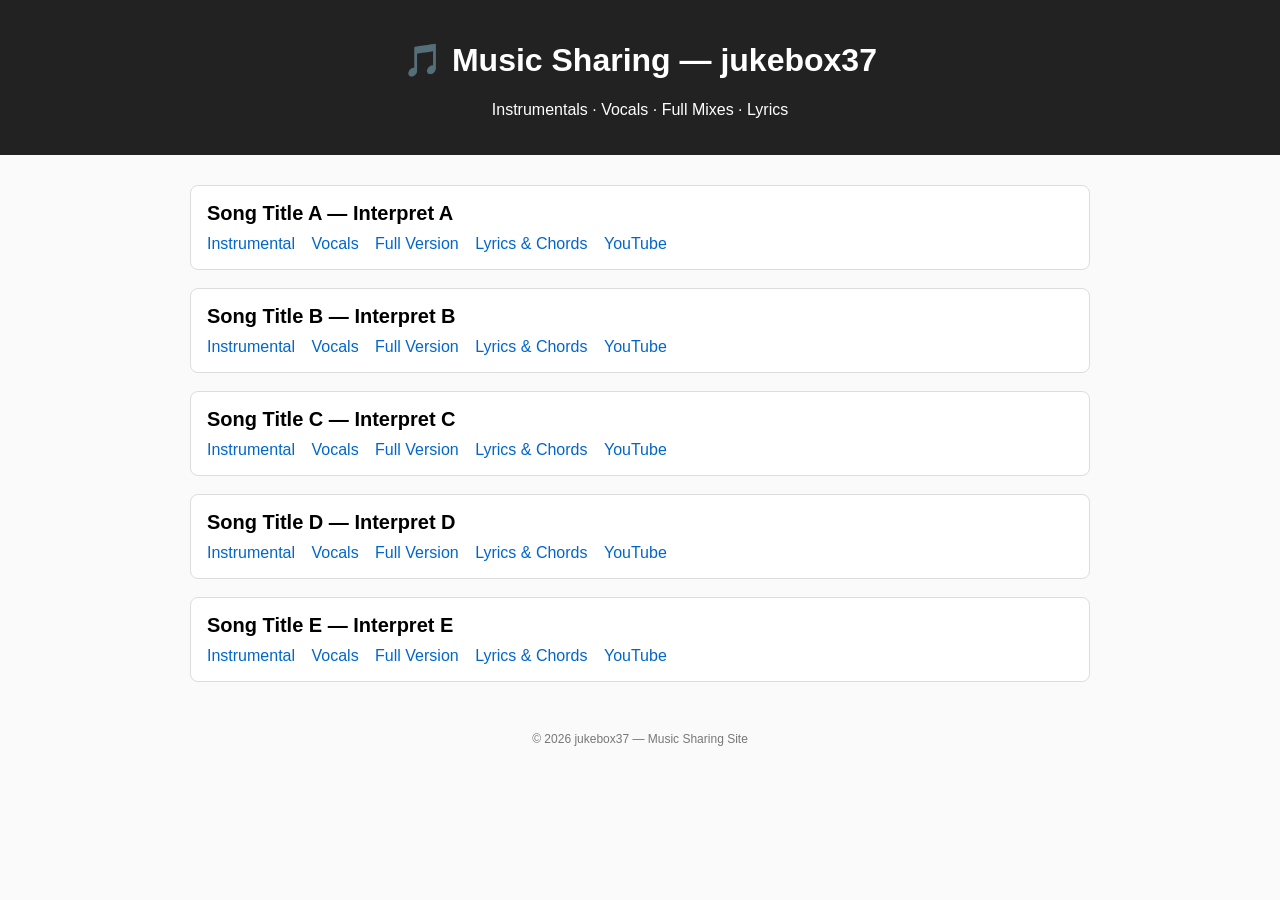
==== index.html @ 1ede554e "Update index.html" ====
<!DOCTYPE html>
<html>
<head>
  <meta charset="UTF-8">
  <title>jukebox37 - Shared Music</title>
  <link rel="stylesheet" href="style.css">
</head>
<body>

<header>
  <h1>🎵 Music Sharing — jukebox37</h1>
  <p>Instrumentals · Vocals · Full Mixes · Lyrics</p>
</header>

<div class="container">

  <!-- SONG A -->
  <div class="song-card">
    <div class="song-title">Song Title A — Interpret A</div>
    <div class="song-links">
      <a href="mp3/Song_Title_A-Interpret_A_(Instrumental).mp3">Instrumental</a>
      <a href="mp3/Song_Title_A-Interpret_A_(Vocals).mp3">Vocals</a>
      <a href="mp3/Song_Title_A-Interpret_A.mp3">Full Version</a>
      <a href="songs/song-a-lyrics.html">Lyrics & Chords</a>
      <a href="https://youtube.com/" target="_blank">YouTube</a>
    </div>
  </div>

  <!-- SONG B -->
  <div class="song-card">
    <div class="song-title">Song Title B — Interpret B</div>
    <div class="song-links">
      <a href="mp3/Song_Title_B-Interpret_B_(Instrumental).mp3">Instrumental</a>
      <a href="mp3/Song_Title_B-Interpret_B_(Vocals).mp3">Vocals</a>
      <a href="mp3/Song_Title_B-Interpret_B.mp3">Full Version</a>
      <a href="songs/song-b-lyrics.html">Lyrics & Chords</a>
      <a href="https://youtube.com/" target="_blank">YouTube</a>
    </div>
  </div>

  <!-- SONG C -->
  <div class="song-card">
    <div class="song-title">Song Title C — Interpret C</div>
    <div class="song-links">
      <a href="mp3/Song_Title_C-Interpret_C_(Instrumental).mp3">Instrumental</a>
      <a href="mp3/Song_Title_C-Interpret_C_(Vocals).mp3">Vocals</a>
      <a href="mp3/Song_Title_C-Interpret_C.mp3">Full Version</a>
      <a href="songs/song-c-lyrics.html">Lyrics & Chords</a>
      <a href="https://youtube.com/" target="_blank">YouTube</a>
    </div>
  </div>

  <!-- SONG D -->
  <div class="song-card">
    <div class="song-title">Song Title D — Interpret D</div>
    <div class="song-links">
      <a href="mp3/Song_Title_D-Interpret_D_(Instrumental).mp3">Instrumental</a>
      <a href="mp3/Song_Title_D-Interpret_D_(Vocals).mp3">Vocals</a>
      <a href="mp3/Song_Title_D-Interpret_D.mp3">Full Version</a>
      <a href="songs/song-d-lyrics.html">Lyrics & Chords</a>
      <a href="https://youtube.com/" target="_blank">YouTube</a>
    </div>
  </div>

  <!-- SONG E -->
  <div class="song-card">
    <div class="song-title">Song Title E — Interpret E</div>
    <div class="song-links">
      <a href="mp3/Song_Title_E-Interpret_E_(Instrumental).mp3">Instrumental</a>
      <a href="mp3/Song_Title_E-Interpret_E_(Vocals).mp3">Vocals</a>
      <a href="mp3/Song_Title_E-Interpret_E.mp3">Full Version</a>
      <a href="songs/song-e-lyrics.html">Lyrics & Chords</a>
      <a href="https://youtube.com/" target="_blank">YouTube</a>
    </div>
  </div>

</div>

<footer>
  © 2026 jukebox37 — Music Sharing Site
</footer>

</body>
</html>
---- style.css ----
body {
  font-family: Arial, sans-serif;
  background: #fafafa;
  margin: 0;
  padding: 0;
}

header {
  background: #222;
  color: white;
  padding: 20px;
  text-align: center;
}

.container {
  width: 90%;
  max-width: 900px;
  margin: 30px auto;
}

.song-card {
  background: white;
  padding: 16px;
  margin: 18px 0;
  border-radius: 8px;
  border: 1px solid #ddd;
}

.song-title {
  font-size: 20px;
  font-weight: bold;
}

.song-links a {
  display: inline-block;
  margin-right: 12px;
  margin-top: 10px;
  text-decoration: none;
  color: #0066cc;
}

.song-links a:hover {
  text-decoration: underline;
}

footer {
  text-align: center;
  font-size: 12px;
  padding: 20px;
  color: #777;
}
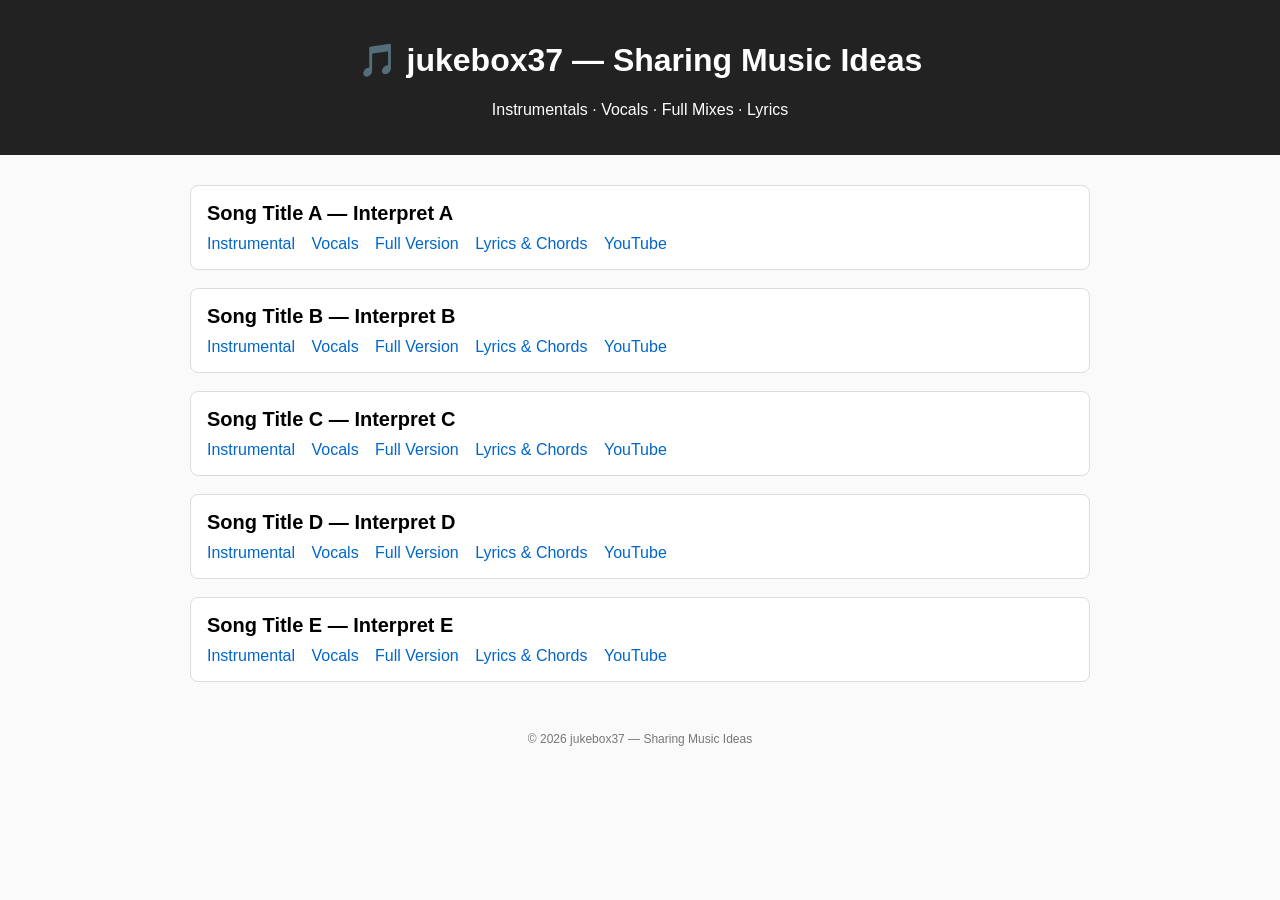
==== commit 97322cd6: "Update index.html" ====
--- a/index.html
+++ b/index.html
@@ -2,13 +2,40 @@
 <html>
 <head>
   <meta charset="UTF-8">
-  <title>jukebox37 - Shared Music</title>
+  <meta name="robots" content="noindex, nofollow">
+  <meta name="googlebot" content="noindex, nofollow">
+
+  <script>
+  async function sha256(str) {
+    const buf = await crypto.subtle.digest("SHA-256", new TextEncoder().encode(str));
+    return [...new Uint8Array(buf)]
+      .map(x => x.toString(16).padStart(2, "0"))
+      .join("");
+  }
+
+  const password_hash = "b4728a4cdc82644eb648f4f4a26844e94557d56356b1b615c6698e81f7907601";
+
+  (async () => {
+    const entry = prompt("Enter password:");
+    if (!entry) {
+      document.body.innerHTML = "<h2>Access denied</h2>";
+      return;
+    }
+    const entry_hash = await sha256(entry);
+    if (entry_hash !== password_hash) {
+      document.body.innerHTML = "<h2>Access denied</h2>";
+    }
+  })();
+  </script>
+
+  <title>jukebox37 - Sharing Music Ideas</title>
   <link rel="stylesheet" href="style.css">
 </head>
+
 <body>
 
 <header>
-  <h1>🎵 Music Sharing — jukebox37</h1>
+  <h1>🎵 jukebox37 — Sharing Music Ideas</h1>
   <p>Instrumentals · Vocals · Full Mixes · Lyrics</p>
 </header>
 
@@ -21,7 +48,7 @@
       <a href="mp3/Song_Title_A-Interpret_A_(Instrumental).mp3">Instrumental</a>
       <a href="mp3/Song_Title_A-Interpret_A_(Vocals).mp3">Vocals</a>
       <a href="mp3/Song_Title_A-Interpret_A.mp3">Full Version</a>
-      <a href="songs/song-a-lyrics.html">Lyrics & Chords</a>
+      <a href="songs/song-a-lyrics.html">Lyrics &amp; Chords</a>
       <a href="https://youtube.com/" target="_blank">YouTube</a>
     </div>
   </div>
@@ -33,7 +60,7 @@
       <a href="mp3/Song_Title_B-Interpret_B_(Instrumental).mp3">Instrumental</a>
       <a href="mp3/Song_Title_B-Interpret_B_(Vocals).mp3">Vocals</a>
       <a href="mp3/Song_Title_B-Interpret_B.mp3">Full Version</a>
-      <a href="songs/song-b-lyrics.html">Lyrics & Chords</a>
+      <a href="songs/song-b-lyrics.html">Lyrics &amp; Chords</a>
       <a href="https://youtube.com/" target="_blank">YouTube</a>
     </div>
   </div>
@@ -45,7 +72,7 @@
       <a href="mp3/Song_Title_C-Interpret_C_(Instrumental).mp3">Instrumental</a>
       <a href="mp3/Song_Title_C-Interpret_C_(Vocals).mp3">Vocals</a>
       <a href="mp3/Song_Title_C-Interpret_C.mp3">Full Version</a>
-      <a href="songs/song-c-lyrics.html">Lyrics & Chords</a>
+      <a href="songs/song-c-lyrics.html">Lyrics &amp; Chords</a>
       <a href="https://youtube.com/" target="_blank">YouTube</a>
     </div>
   </div>
@@ -57,7 +84,7 @@
       <a href="mp3/Song_Title_D-Interpret_D_(Instrumental).mp3">Instrumental</a>
       <a href="mp3/Song_Title_D-Interpret_D_(Vocals).mp3">Vocals</a>
       <a href="mp3/Song_Title_D-Interpret_D.mp3">Full Version</a>
-      <a href="songs/song-d-lyrics.html">Lyrics & Chords</a>
+      <a href="songs/song-d-lyrics.html">Lyrics &amp; Chords</a>
       <a href="https://youtube.com/" target="_blank">YouTube</a>
     </div>
   </div>
@@ -69,7 +96,7 @@
       <a href="mp3/Song_Title_E-Interpret_E_(Instrumental).mp3">Instrumental</a>
       <a href="mp3/Song_Title_E-Interpret_E_(Vocals).mp3">Vocals</a>
       <a href="mp3/Song_Title_E-Interpret_E.mp3">Full Version</a>
-      <a href="songs/song-e-lyrics.html">Lyrics & Chords</a>
+      <a href="songs/song-e-lyrics.html">Lyrics &amp; Chords</a>
       <a href="https://youtube.com/" target="_blank">YouTube</a>
     </div>
   </div>
@@ -77,7 +104,7 @@
 </div>
 
 <footer>
-  © 2026 jukebox37 — Music Sharing Site
+  © 2026 jukebox37 — Sharing Music Ideas
 </footer>
 
 </body>
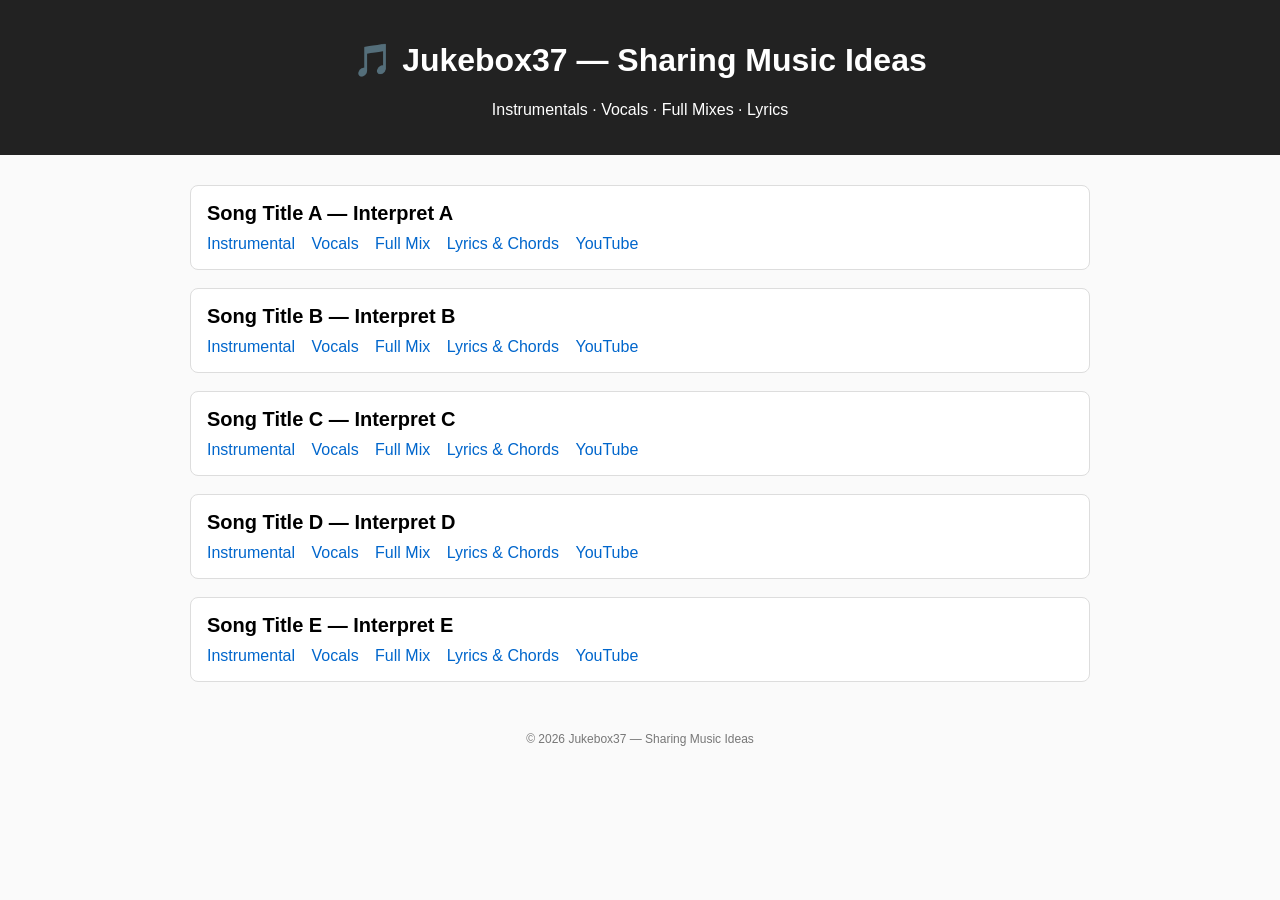
==== commit 951c509b: "Update index.html" ====
--- a/index.html
+++ b/index.html
@@ -28,14 +28,14 @@
   })();
   </script>
 
-  <title>jukebox37 - Sharing Music Ideas</title>
+  <title>Jukebox37 - Sharing Music Ideas</title>
   <link rel="stylesheet" href="style.css">
 </head>
 
 <body>
 
 <header>
-  <h1>🎵 jukebox37 — Sharing Music Ideas</h1>
+  <h1>🎵 Jukebox37 — Sharing Music Ideas</h1>
   <p>Instrumentals · Vocals · Full Mixes · Lyrics</p>
 </header>
 
@@ -47,7 +47,7 @@
     <div class="song-links">
       <a href="mp3/Song_Title_A-Interpret_A_(Instrumental).mp3">Instrumental</a>
       <a href="mp3/Song_Title_A-Interpret_A_(Vocals).mp3">Vocals</a>
-      <a href="mp3/Song_Title_A-Interpret_A.mp3">Full Version</a>
+      <a href="mp3/Song_Title_A-Interpret_A.mp3">Full Mix</a>
       <a href="songs/song-a-lyrics.html">Lyrics &amp; Chords</a>
       <a href="https://youtube.com/" target="_blank">YouTube</a>
     </div>
@@ -59,7 +59,7 @@
     <div class="song-links">
       <a href="mp3/Song_Title_B-Interpret_B_(Instrumental).mp3">Instrumental</a>
       <a href="mp3/Song_Title_B-Interpret_B_(Vocals).mp3">Vocals</a>
-      <a href="mp3/Song_Title_B-Interpret_B.mp3">Full Version</a>
+      <a href="mp3/Song_Title_B-Interpret_B.mp3">Full Mix</a>
       <a href="songs/song-b-lyrics.html">Lyrics &amp; Chords</a>
       <a href="https://youtube.com/" target="_blank">YouTube</a>
     </div>
@@ -71,7 +71,7 @@
     <div class="song-links">
       <a href="mp3/Song_Title_C-Interpret_C_(Instrumental).mp3">Instrumental</a>
       <a href="mp3/Song_Title_C-Interpret_C_(Vocals).mp3">Vocals</a>
-      <a href="mp3/Song_Title_C-Interpret_C.mp3">Full Version</a>
+      <a href="mp3/Song_Title_C-Interpret_C.mp3">Full Mix</a>
       <a href="songs/song-c-lyrics.html">Lyrics &amp; Chords</a>
       <a href="https://youtube.com/" target="_blank">YouTube</a>
     </div>
@@ -83,7 +83,7 @@
     <div class="song-links">
       <a href="mp3/Song_Title_D-Interpret_D_(Instrumental).mp3">Instrumental</a>
       <a href="mp3/Song_Title_D-Interpret_D_(Vocals).mp3">Vocals</a>
-      <a href="mp3/Song_Title_D-Interpret_D.mp3">Full Version</a>
+      <a href="mp3/Song_Title_D-Interpret_D.mp3">Full Mix</a>
       <a href="songs/song-d-lyrics.html">Lyrics &amp; Chords</a>
       <a href="https://youtube.com/" target="_blank">YouTube</a>
     </div>
@@ -95,7 +95,7 @@
     <div class="song-links">
       <a href="mp3/Song_Title_E-Interpret_E_(Instrumental).mp3">Instrumental</a>
       <a href="mp3/Song_Title_E-Interpret_E_(Vocals).mp3">Vocals</a>
-      <a href="mp3/Song_Title_E-Interpret_E.mp3">Full Version</a>
+      <a href="mp3/Song_Title_E-Interpret_E.mp3">Full Mix</a>
       <a href="songs/song-e-lyrics.html">Lyrics &amp; Chords</a>
       <a href="https://youtube.com/" target="_blank">YouTube</a>
     </div>
@@ -104,7 +104,7 @@
 </div>
 
 <footer>
-  © 2026 jukebox37 — Sharing Music Ideas
+  © 2026 Jukebox37 — Sharing Music Ideas
 </footer>
 
 </body>
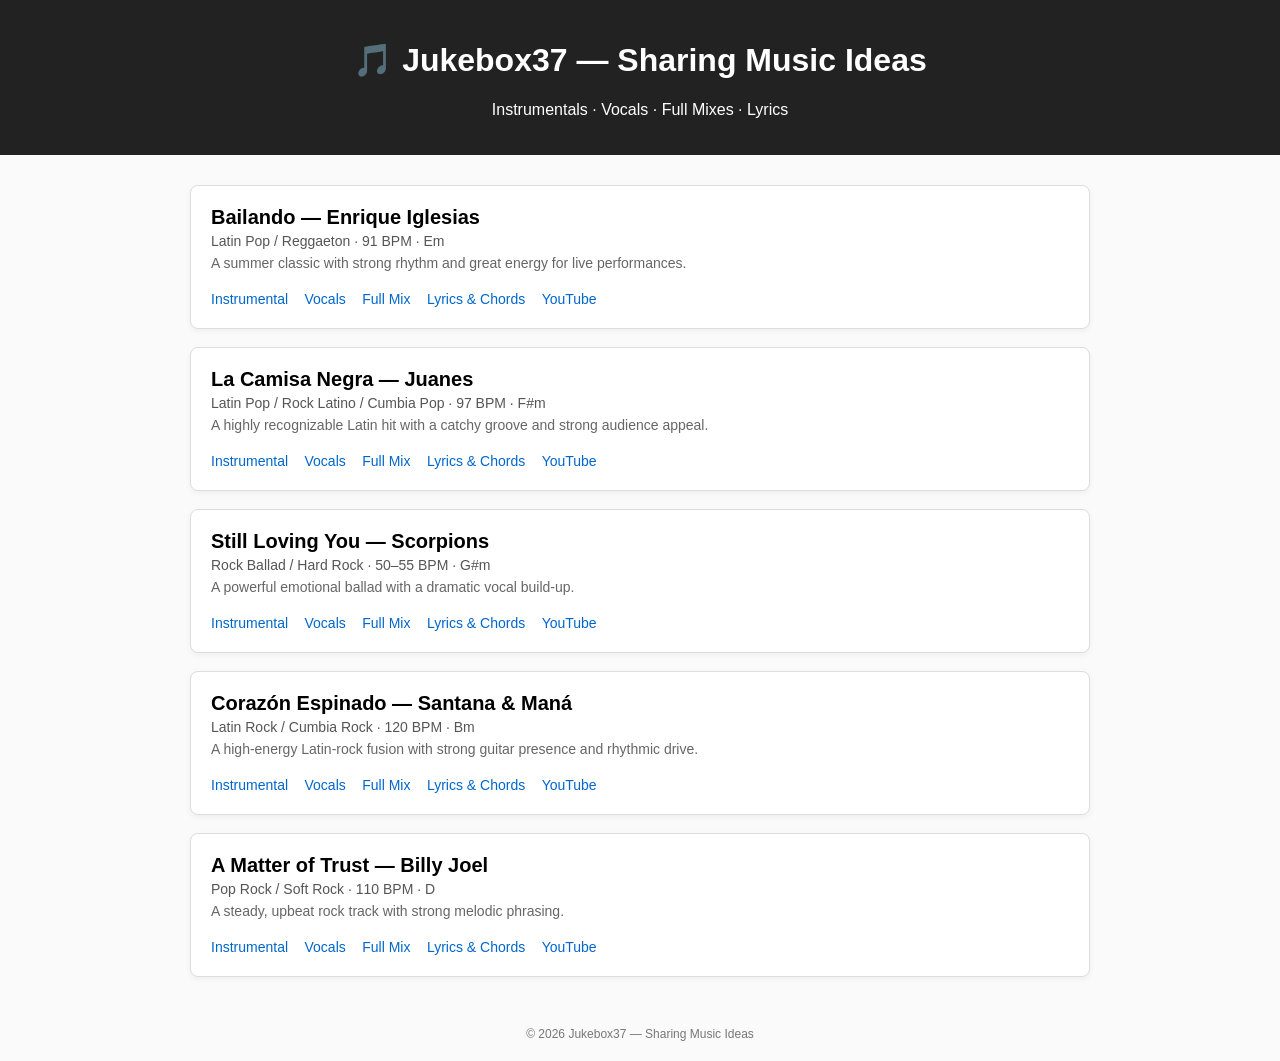
==== commit dd465302: "Update index.html" ====
--- a/index.html
+++ b/index.html
@@ -4,30 +4,6 @@
   <meta charset="UTF-8">
   <meta name="robots" content="noindex, nofollow">
   <meta name="googlebot" content="noindex, nofollow">
-
-  <script>
-  async function sha256(str) {
-    const buf = await crypto.subtle.digest("SHA-256", new TextEncoder().encode(str));
-    return [...new Uint8Array(buf)]
-      .map(x => x.toString(16).padStart(2, "0"))
-      .join("");
-  }
-
-  const password_hash = "b4728a4cdc82644eb648f4f4a26844e94557d56356b1b615c6698e81f7907601";
-
-  (async () => {
-    const entry = prompt("Enter password:");
-    if (!entry) {
-      document.body.innerHTML = "<h2>Access denied</h2>";
-      return;
-    }
-    const entry_hash = await sha256(entry);
-    if (entry_hash !== password_hash) {
-      document.body.innerHTML = "<h2>Access denied</h2>";
-    }
-  })();
-  </script>
-
   <title>Jukebox37 - Sharing Music Ideas</title>
   <link rel="stylesheet" href="style.css">
 </head>
@@ -43,61 +19,71 @@
 
   <!-- SONG A -->
   <div class="song-card">
-    <div class="song-title">Song Title A — Interpret A</div>
+    <div class="song-title">Bailando — Enrique Iglesias</div>
+    <div class="song-meta">Latin Pop / Reggaeton · 91 BPM · Em</div>
+    <div class="song-desc">A summer classic with strong rhythm and great energy for live performances.</div>
     <div class="song-links">
-      <a href="mp3/Song_Title_A-Interpret_A_(Instrumental).mp3">Instrumental</a>
-      <a href="mp3/Song_Title_A-Interpret_A_(Vocals).mp3">Vocals</a>
-      <a href="mp3/Song_Title_A-Interpret_A.mp3">Full Mix</a>
+      <a href="mp3/Bailando-Enrique_Iglesias_(Instrumental).mp3">Instrumental</a>
+      <a href="mp3/Bailando-Enrique_Iglesias_(Vocals).mp3">Vocals</a>
+      <a href="mp3/Bailando-Enrique_Iglesias.mp3">Full Mix</a>
       <a href="songs/song-a-lyrics.html">Lyrics &amp; Chords</a>
-      <a href="https://youtube.com/" target="_blank">YouTube</a>
+      <a href="https://youtu.be/NUsoVlDFqZg" target="_blank">YouTube</a>
     </div>
   </div>
 
   <!-- SONG B -->
   <div class="song-card">
-    <div class="song-title">Song Title B — Interpret B</div>
+    <div class="song-title">La Camisa Negra — Juanes</div>
+    <div class="song-meta">Latin Pop / Rock Latino / Cumbia Pop · 97 BPM · F#m</div>
+    <div class="song-desc">A highly recognizable Latin hit with a catchy groove and strong audience appeal.</div>
     <div class="song-links">
-      <a href="mp3/Song_Title_B-Interpret_B_(Instrumental).mp3">Instrumental</a>
-      <a href="mp3/Song_Title_B-Interpret_B_(Vocals).mp3">Vocals</a>
-      <a href="mp3/Song_Title_B-Interpret_B.mp3">Full Mix</a>
+      <a href="mp3/La_Camisa_Negra-Juanes_(Instrumental).mp3">Instrumental</a>
+      <a href="mp3/La_Camisa_Negra-Juanes_(Vocals).mp3">Vocals</a>
+      <a href="mp3/La_Camisa_Negra-Juanes.mp3">Full Mix</a>
       <a href="songs/song-b-lyrics.html">Lyrics &amp; Chords</a>
-      <a href="https://youtube.com/" target="_blank">YouTube</a>
+      <a href="https://youtu.be/Dp9oSi9IpZ8" target="_blank">YouTube</a>
     </div>
   </div>
 
   <!-- SONG C -->
   <div class="song-card">
-    <div class="song-title">Song Title C — Interpret C</div>
+    <div class="song-title">Still Loving You — Scorpions</div>
+    <div class="song-meta">Rock Ballad / Hard Rock · 50–55 BPM · G#m</div>
+    <div class="song-desc">A powerful emotional ballad with a dramatic vocal build-up.</div>
     <div class="song-links">
-      <a href="mp3/Song_Title_C-Interpret_C_(Instrumental).mp3">Instrumental</a>
-      <a href="mp3/Song_Title_C-Interpret_C_(Vocals).mp3">Vocals</a>
-      <a href="mp3/Song_Title_C-Interpret_C.mp3">Full Mix</a>
+      <a href="mp3/Still_Loving_You-Scorpions_(Instrumental).mp3">Instrumental</a>
+      <a href="mp3/Still_Loving_You-Scorpions_(Vocals).mp3">Vocals</a>
+      <a href="mp3/Still_Loving_You-Scorpions.mp3">Full Mix</a>
       <a href="songs/song-c-lyrics.html">Lyrics &amp; Chords</a>
-      <a href="https://youtube.com/" target="_blank">YouTube</a>
+      <a href="https://youtu.be/7pOr3dBFAeY" target="_blank">YouTube</a>
     </div>
   </div>
 
   <!-- SONG D -->
   <div class="song-card">
-    <div class="song-title">Song Title D — Interpret D</div>
+    <div class="song-title">Corazón Espinado — Santana & Maná</div>
+    <div class="song-meta">Latin Rock / Cumbia Rock · 120 BPM · Bm</div>
+    <div class="song-desc">A high-energy Latin-rock fusion with strong guitar presence and rhythmic drive.</div>
     <div class="song-links">
-      <a href="mp3/Song_Title_D-Interpret_D_(Instrumental).mp3">Instrumental</a>
-      <a href="mp3/Song_Title_D-Interpret_D_(Vocals).mp3">Vocals</a>
-      <a href="mp3/Song_Title_D-Interpret_D.mp3">Full Mix</a>
+      <a href="mp3/Corazon_Espinado-Santana_Mana_(Instrumental).mp3">Instrumental</a>
+      <a href="mp3/Corazon_Espinado-Santana_Mana_(Vocals).mp3">Vocals</a>
+      <a href="mp3/Corazon_Espinado-Santana_Mana.mp3">Full Mix</a>
       <a href="songs/song-d-lyrics.html">Lyrics &amp; Chords</a>
-      <a href="https://youtube.com/" target="_blank">YouTube</a>
+      <a href="https://youtu.be/t6omUxqhG78" target="_blank">YouTube</a>
     </div>
   </div>
 
   <!-- SONG E -->
   <div class="song-card">
-    <div class="song-title">Song Title E — Interpret E</div>
+    <div class="song-title">A Matter of Trust — Billy Joel</div>
+    <div class="song-meta">Pop Rock / Soft Rock · 110 BPM · D</div>
+    <div class="song-desc">A steady, upbeat rock track with strong melodic phrasing.</div>
     <div class="song-links">
-      <a href="mp3/Song_Title_E-Interpret_E_(Instrumental).mp3">Instrumental</a>
-      <a href="mp3/Song_Title_E-Interpret_E_(Vocals).mp3">Vocals</a>
-      <a href="mp3/Song_Title_E-Interpret_E.mp3">Full Mix</a>
+      <a href="mp3/A_Matter_of_Trust-Billy_Joel_(Instrumental).mp3">Instrumental</a>
+      <a href="mp3/A_Matter_of_Trust-Billy_Joel_(Vocals).mp3">Vocals</a>
+      <a href="mp3/A_Matter_Of_Trust-Billy_Joel.mp3">Full Mix</a>
       <a href="songs/song-e-lyrics.html">Lyrics &amp; Chords</a>
-      <a href="https://youtube.com/" target="_blank">YouTube</a>
+      <a href="https://youtu.be/6yYchgX1fMw" target="_blank">YouTube</a>
     </div>
   </div>
 
--- a/style.css
+++ b/style.css
@@ -20,18 +20,33 @@
 
 .song-card {
   background: white;
-  padding: 16px;
+  padding: 20px;
   margin: 18px 0;
   border-radius: 8px;
   border: 1px solid #ddd;
+  box-shadow: 0 2px 6px rgba(0,0,0,0.05);
 }
 
 .song-title {
   font-size: 20px;
-  font-weight: bold;
+  font-weight: 600;
+}
+
+.song-meta {
+  font-size: 14px;
+  color: #555;
+  margin-top: 4px;
+}
+
+.song-desc {
+  font-size: 14px;
+  color: #666;
+  margin-top: 6px;
+  margin-bottom: 10px;
 }
 
 .song-links a {
+  font-size: 14px;
   display: inline-block;
   margin-right: 12px;
   margin-top: 10px;
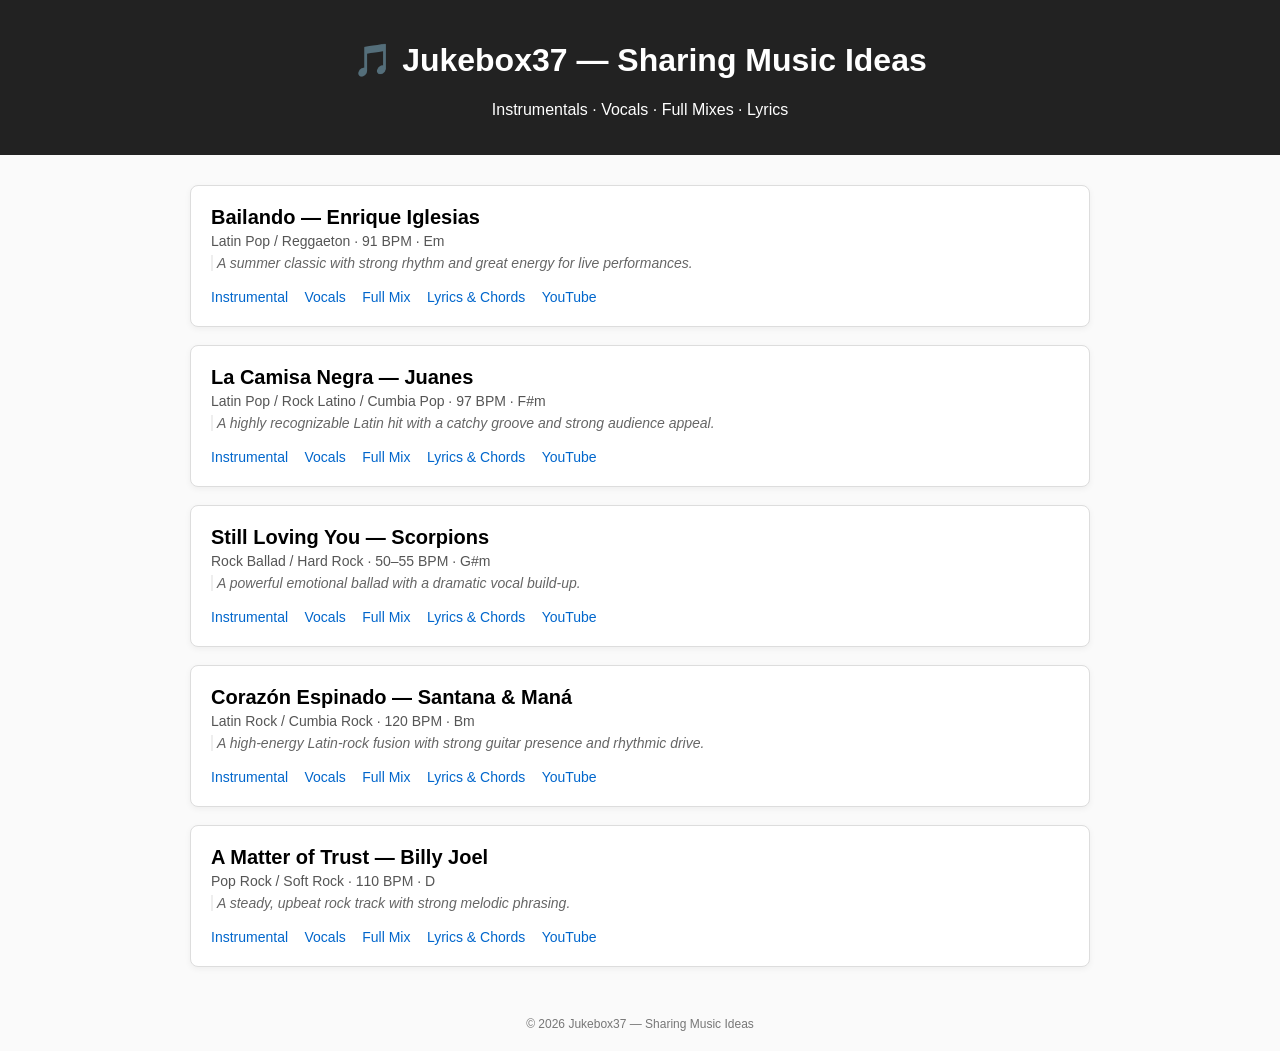
==== commit d5c114eb: "Update index.html" ====
--- a/index.html
+++ b/index.html
@@ -23,10 +23,10 @@
     <div class="song-meta">Latin Pop / Reggaeton · 91 BPM · Em</div>
     <div class="song-desc">A summer classic with strong rhythm and great energy for live performances.</div>
     <div class="song-links">
-      <a href="mp3/Bailando-Enrique_Iglesias_(Instrumental).mp3">Instrumental</a>
-      <a href="mp3/Bailando-Enrique_Iglesias_(Vocals).mp3">Vocals</a>
-      <a href="mp3/Bailando-Enrique_Iglesias.mp3">Full Mix</a>
-      <a href="songs/song-a-lyrics.html">Lyrics &amp; Chords</a>
+      <a href="songs/Bailando-Enrique_Iglesias_(Instrumental).mp3">Instrumental</a>
+      <a href="songs/Bailando-Enrique_Iglesias_(Vocals).mp3">Vocals</a>
+      <a href="songs/Bailando-Enrique_Iglesias.mp3">Full Mix</a>
+      <a href="songs/Bailando-Enrique_Iglesias-lyrics.html">Lyrics &amp; Chords</a>
       <a href="https://youtu.be/NUsoVlDFqZg" target="_blank">YouTube</a>
     </div>
   </div>
@@ -37,10 +37,10 @@
     <div class="song-meta">Latin Pop / Rock Latino / Cumbia Pop · 97 BPM · F#m</div>
     <div class="song-desc">A highly recognizable Latin hit with a catchy groove and strong audience appeal.</div>
     <div class="song-links">
-      <a href="mp3/La_Camisa_Negra-Juanes_(Instrumental).mp3">Instrumental</a>
-      <a href="mp3/La_Camisa_Negra-Juanes_(Vocals).mp3">Vocals</a>
-      <a href="mp3/La_Camisa_Negra-Juanes.mp3">Full Mix</a>
-      <a href="songs/song-b-lyrics.html">Lyrics &amp; Chords</a>
+      <a href="songs/La_Camisa_Negra-Juanes_(Instrumental).mp3">Instrumental</a>
+      <a href="songs/La_Camisa_Negra-Juanes_(Vocals).mp3">Vocals</a>
+      <a href="songs/La_Camisa_Negra-Juanes.mp3">Full Mix</a>
+      <a href="songs/La_Camisa_Negra-Juanes-lyrics.html">Lyrics &amp; Chords</a>
       <a href="https://youtu.be/Dp9oSi9IpZ8" target="_blank">YouTube</a>
     </div>
   </div>
@@ -51,10 +51,10 @@
     <div class="song-meta">Rock Ballad / Hard Rock · 50–55 BPM · G#m</div>
     <div class="song-desc">A powerful emotional ballad with a dramatic vocal build-up.</div>
     <div class="song-links">
-      <a href="mp3/Still_Loving_You-Scorpions_(Instrumental).mp3">Instrumental</a>
-      <a href="mp3/Still_Loving_You-Scorpions_(Vocals).mp3">Vocals</a>
-      <a href="mp3/Still_Loving_You-Scorpions.mp3">Full Mix</a>
-      <a href="songs/song-c-lyrics.html">Lyrics &amp; Chords</a>
+      <a href="songs/Still_Loving_You-Scorpions_(Instrumental).mp3">Instrumental</a>
+      <a href="songs/Still_Loving_You-Scorpions_(Vocals).mp3">Vocals</a>
+      <a href="songs/Still_Loving_You-Scorpions.mp3">Full Mix</a>
+      <a href="songs/Still_Loving_You-Scorpions-lyrics.html">Lyrics &amp; Chords</a>
       <a href="https://youtu.be/7pOr3dBFAeY" target="_blank">YouTube</a>
     </div>
   </div>
@@ -65,10 +65,10 @@
     <div class="song-meta">Latin Rock / Cumbia Rock · 120 BPM · Bm</div>
     <div class="song-desc">A high-energy Latin-rock fusion with strong guitar presence and rhythmic drive.</div>
     <div class="song-links">
-      <a href="mp3/Corazon_Espinado-Santana_Mana_(Instrumental).mp3">Instrumental</a>
-      <a href="mp3/Corazon_Espinado-Santana_Mana_(Vocals).mp3">Vocals</a>
-      <a href="mp3/Corazon_Espinado-Santana_Mana.mp3">Full Mix</a>
-      <a href="songs/song-d-lyrics.html">Lyrics &amp; Chords</a>
+      <a href="songs/Corazon_Espinado-Santana_Mana_(Instrumental).mp3">Instrumental</a>
+      <a href="songs/Corazon_Espinado-Santana_Mana_(Vocals).mp3">Vocals</a>
+      <a href="songs/Corazon_Espinado-Santana_Mana.mp3">Full Mix</a>
+      <a href="songs/Corazon_Espinado-Santana_Mana-lyrics.html">Lyrics &amp; Chords</a>
       <a href="https://youtu.be/t6omUxqhG78" target="_blank">YouTube</a>
     </div>
   </div>
@@ -79,10 +79,10 @@
     <div class="song-meta">Pop Rock / Soft Rock · 110 BPM · D</div>
     <div class="song-desc">A steady, upbeat rock track with strong melodic phrasing.</div>
     <div class="song-links">
-      <a href="mp3/A_Matter_of_Trust-Billy_Joel_(Instrumental).mp3">Instrumental</a>
-      <a href="mp3/A_Matter_of_Trust-Billy_Joel_(Vocals).mp3">Vocals</a>
-      <a href="mp3/A_Matter_Of_Trust-Billy_Joel.mp3">Full Mix</a>
-      <a href="songs/song-e-lyrics.html">Lyrics &amp; Chords</a>
+      <a href="songs/A_Matter_of_Trust-Billy_Joel_(Instrumental).mp3">Instrumental</a>
+      <a href="songs/A_Matter_of_Trust-Billy_Joel_(Vocals).mp3">Vocals</a>
+      <a href="songs/A_Matter_Of_Trust-Billy_Joel.mp3">Full Mix</a>
+      <a href="songs/A_Matter_Of_Trust-Billy-lyrics.html">Lyrics &amp; Chords</a>
       <a href="https://youtu.be/6yYchgX1fMw" target="_blank">YouTube</a>
     </div>
   </div>
--- a/style.css
+++ b/style.css
@@ -29,7 +29,7 @@
 
 .song-title {
   font-size: 20px;
-  font-weight: 600;
+  font-weight: bold;
 }
 
 .song-meta {
@@ -42,7 +42,10 @@
   font-size: 14px;
   color: #666;
   margin-top: 6px;
-  margin-bottom: 10px;
+  margin-bottom: 8px;
+  font-style: italic;
+  padding-left: 4px;
+  border-left: 2px solid #eee;
 }
 
 .song-links a {
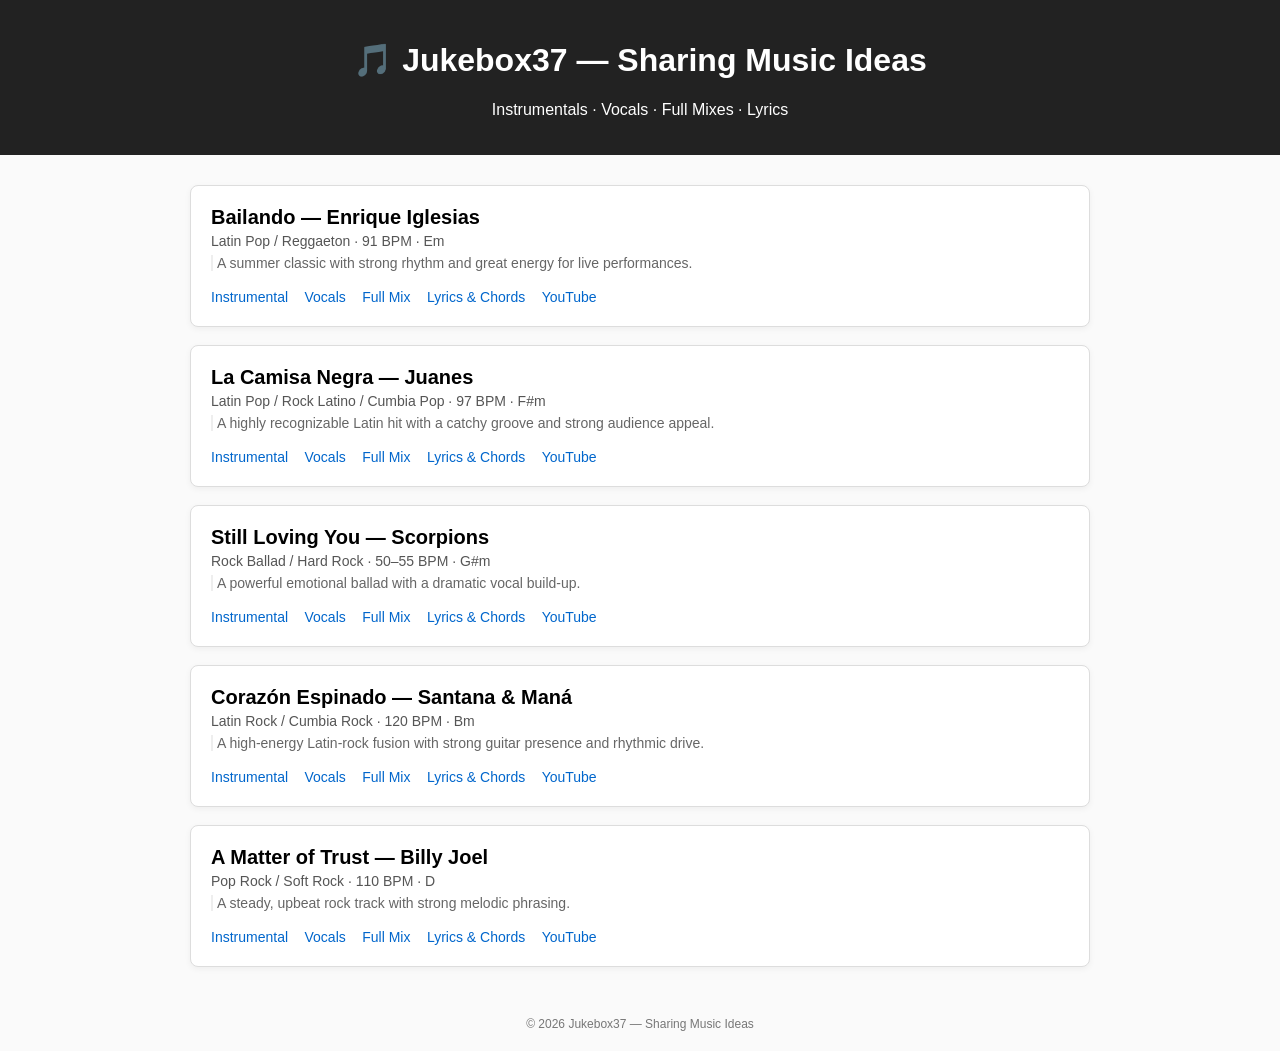
==== commit b153b6da: "Update index.html" ====
--- a/index.html
+++ b/index.html
@@ -4,6 +4,30 @@
   <meta charset="UTF-8">
   <meta name="robots" content="noindex, nofollow">
   <meta name="googlebot" content="noindex, nofollow">
+
+  <script>
+  async function sha256(str) {
+    const buf = await crypto.subtle.digest("SHA-256", new TextEncoder().encode(str));
+    return [...new Uint8Array(buf)]
+      .map(x => x.toString(16).padStart(2, "0"))
+      .join("");
+  }
+
+  const password_hash = "b4728a4cdc82644eb648f4f4a26844e94557d56356b1b615c6698e81f7907601";
+
+  (async () => {
+    const entry = prompt("Enter password:");
+    if (!entry) {
+      document.body.innerHTML = "<h2>Access denied</h2>";
+      return;
+    }
+    const entry_hash = await sha256(entry);
+    if (entry_hash !== password_hash) {
+      document.body.innerHTML = "<h2>Access denied</h2>";
+    }
+  })();
+  </script>
+  
   <title>Jukebox37 - Sharing Music Ideas</title>
   <link rel="stylesheet" href="style.css">
 </head>
@@ -79,8 +103,8 @@
     <div class="song-meta">Pop Rock / Soft Rock · 110 BPM · D</div>
     <div class="song-desc">A steady, upbeat rock track with strong melodic phrasing.</div>
     <div class="song-links">
-      <a href="songs/A_Matter_of_Trust-Billy_Joel_(Instrumental).mp3">Instrumental</a>
-      <a href="songs/A_Matter_of_Trust-Billy_Joel_(Vocals).mp3">Vocals</a>
+      <a href="songs/A_Matter_Of_Trust-Billy_Joel_(Instrumental).mp3">Instrumental</a>
+      <a href="songs/A_Matter_Of_Trust-Billy_Joel_(Vocals).mp3">Vocals</a>
       <a href="songs/A_Matter_Of_Trust-Billy_Joel.mp3">Full Mix</a>
       <a href="songs/A_Matter_Of_Trust-Billy-lyrics.html">Lyrics &amp; Chords</a>
       <a href="https://youtu.be/6yYchgX1fMw" target="_blank">YouTube</a>
--- a/style.css
+++ b/style.css
@@ -43,7 +43,6 @@
   color: #666;
   margin-top: 6px;
   margin-bottom: 8px;
-  font-style: italic;
   padding-left: 4px;
   border-left: 2px solid #eee;
 }
